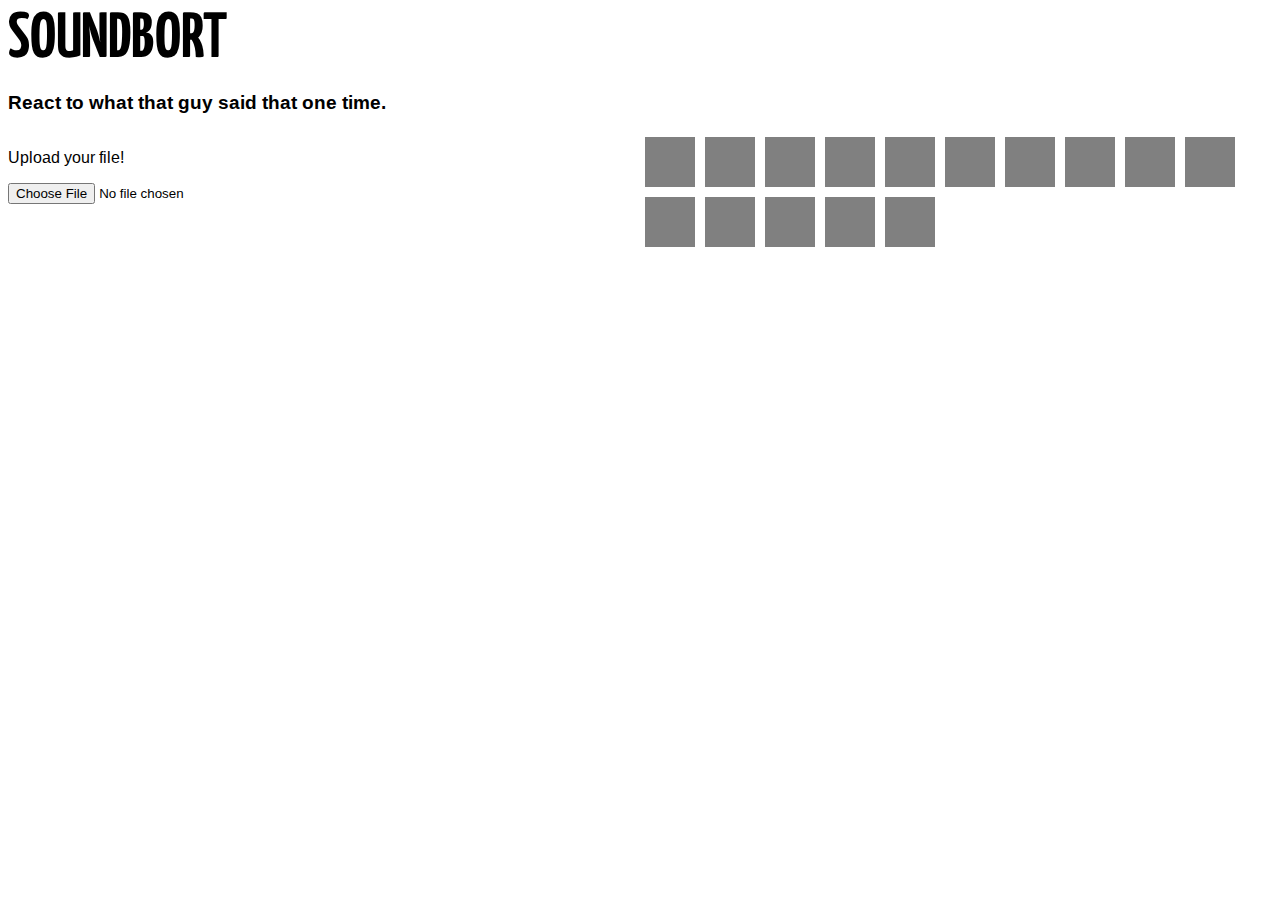
==== index.html @ b5537251 "restructured, basic skeleton for thing" ====
<!DOCTYPE html>
<html lang="en">
  <head>
    <meta charset="utf-8">
    <title>title</title>
    <link href='https://fonts.googleapis.com/css?family=Yanone+Kaffeesatz:400,700|Arimo' rel='stylesheet' type='text/css'>
    <link rel="stylesheet" href="styles/style.css">
    <script src="https://ajax.googleapis.com/ajax/libs/jquery/2.1.3/jquery.min.js"></script>
    <script type="text/javascript" src="scripts/main.js"></script>

  </head>
  <body>

    <div class="header">
      <h1>SOUNDBORT</h1>
      <h3>React to what that guy said that one time.</h3>
    </div>

    <div class="audio-emoji-wrapper">
      <div class="audio-input-wrapper">
        <div class="audio-input">
          <form class="input-form">
            <p>Upload your file!</p>
            <input type="file" name="audio input">
          </form>
        </div>
      </div>

      <div class="audio-reaction-wrapper">
        <div class="audio-reaction">
          <div class="audio-emoji-box">
            <audio id="1">
              <source src="assets/hammering.mp3" type="audio/mpeg">
            </audio>
          </div>
        </div>
        <div id="1" class="audio-reaction">
          <div class="audio-emoji-box"></div>
        </div>
        <div class="audio-reaction">
          <div class="audio-emoji-box"></div>
        </div>
        <div class="audio-reaction">
          <div class="audio-emoji-box"></div>
        </div>
        <div class="audio-reaction">
          <div class="audio-emoji-box"></div>
        </div>
        <div class="audio-reaction">
          <div class="audio-emoji-box"></div>
        </div>
        <div class="audio-reaction">
          <div class="audio-emoji-box"></div>
        </div>
        <div class="audio-reaction">
          <div class="audio-emoji-box"></div>
        </div>
        <div class="audio-reaction">
          <div class="audio-emoji-box"></div>
        </div>
        <div class="audio-reaction">
          <div class="audio-emoji-box"></div>
        </div>
        <div class="audio-reaction">
          <div class="audio-emoji-box"></div>
        </div>
        <div class="audio-reaction">
          <div class="audio-emoji-box"></div>
        </div>
        <div class="audio-reaction">
          <div class="audio-emoji-box"></div>
        </div>
        <div class="audio-reaction">
          <div class="audio-emoji-box"></div>
        </div>
        <div class="audio-reaction">
          <div class="audio-emoji-box"></div>
        </div>
      </div>
    </div>
  </body>
</html>
---- styles/style.css ----
h1 {
	font-family: 'Yanone Kaffeesatz', sans-serif;
	font-size: 4em;
	margin: 0;
}

h2, h3, h4, h5, p {
	font-family: 'Arimo', sans-serif;
	margin: .5em, 0;
}

.audio-emoji-box {
	background-color: gray;
	height: 50px;
	width: 50px;
	margin: 5px;
	float: left;
}

.audio-emoji-wrapper {
}

.audio-reaction-wrapper {
	display: inline-block;
	position: relative;
	width: 50%;
}

.audio-input-wrapper {
	width: 50%;
	float: left;
}
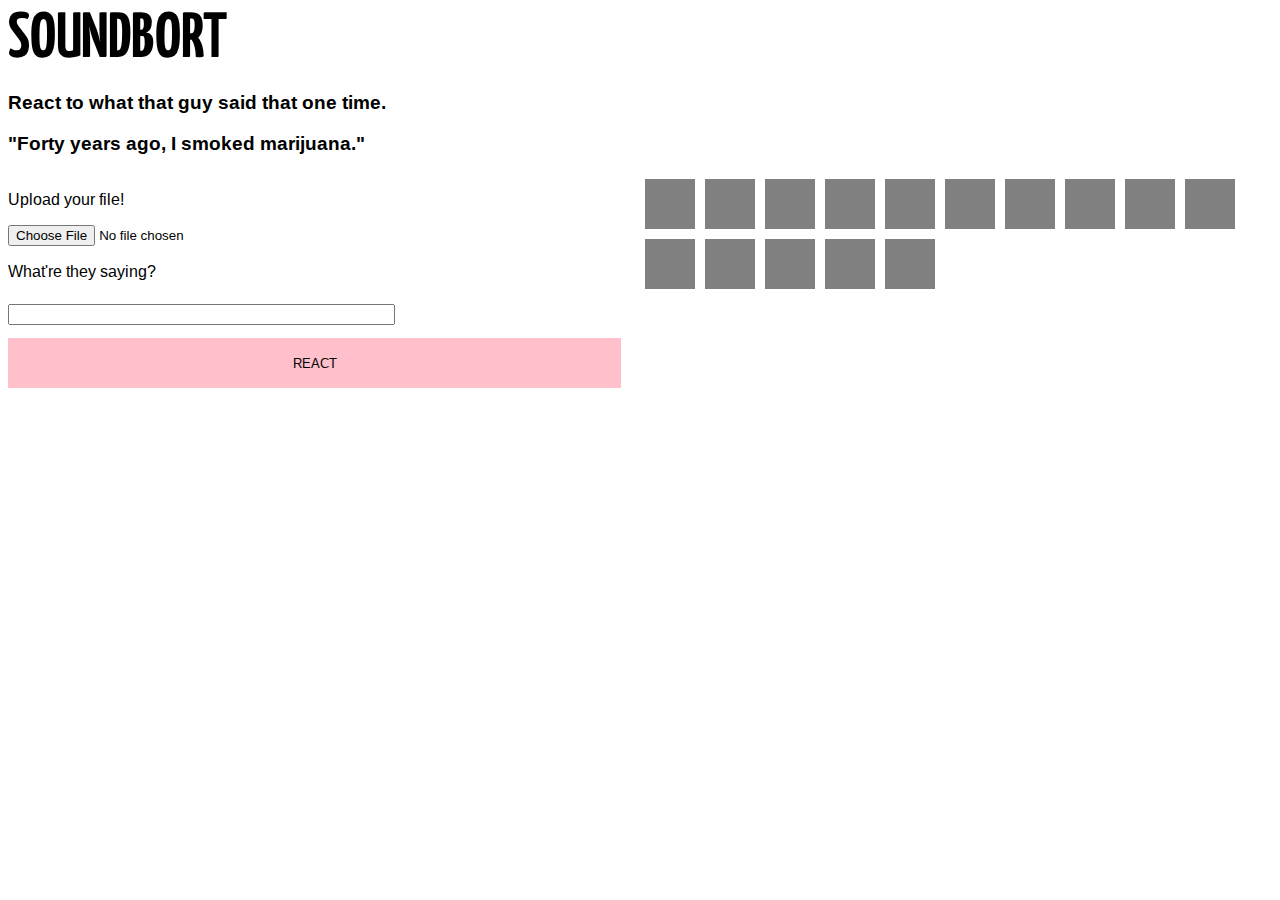
==== commit ce329124: "new youtube.html" ====
--- a/index.html
+++ b/index.html
@@ -16,6 +16,12 @@
       <h3>React to what that guy said that one time.</h3>
     </div>
 
+    <div class="results">
+      <div class="result-quote">
+        <h3 class="big-quote">"Forty years ago, I smoked marijuana."</h3>
+      </div>
+    </div>
+
     <div class="audio-emoji-wrapper">
       <div class="audio-input-wrapper">
         <div class="audio-input">
@@ -23,13 +29,18 @@
             <p>Upload your file!</p>
             <input type="file" name="audio input">
           </form>
+          <form class="text-input">
+            <p>What're they saying?</p>
+            <input id="quote-input" class="text-box" type="text">
+          </form>
+          <button class="react-btn"><p>REACT</p></button>
         </div>
       </div>
 
       <div class="audio-reaction-wrapper">
         <div class="audio-reaction">
           <div class="audio-emoji-box">
-            <audio id="1">
+            <audio >
               <source src="assets/hammering.mp3" type="audio/mpeg">
             </audio>
           </div>
--- a/styles/style.css
+++ b/styles/style.css
@@ -9,6 +9,32 @@
 	margin: .5em, 0;
 }
 
+/*header*/
+.youtube-logo-container {
+	width: 30%;
+	float: left;
+}
+.youtube-logo {
+	width: 100%;
+}
+
+.search-box {
+	float: left;
+	width: 60%;
+}
+
+.search-btn {
+	float: left;
+	width: 10%;
+}
+
+input[type="text"] {
+	width: 60%;
+	margin: .5em 0;
+}
+
+
+/*container*/
 .audio-emoji-box {
 	background-color: gray;
 	height: 50px;
@@ -17,6 +43,22 @@
 	float: left;
 }
 
+/*input box and all things in it*/
+.audio-input-wrapper {
+	width: 50%;
+	float: left;
+}
+
+.react-btn {
+	background-color: pink;
+	border: none;
+	width: 97%;
+	height: 50px;
+	margin: .5em 0;
+}
+
+
+/*reaction box and all things in it*/
 .audio-emoji-wrapper {
 }
 
@@ -24,9 +66,4 @@
 	display: inline-block;
 	position: relative;
 	width: 50%;
-}
-
-.audio-input-wrapper {
-	width: 50%;
-	float: left;
 }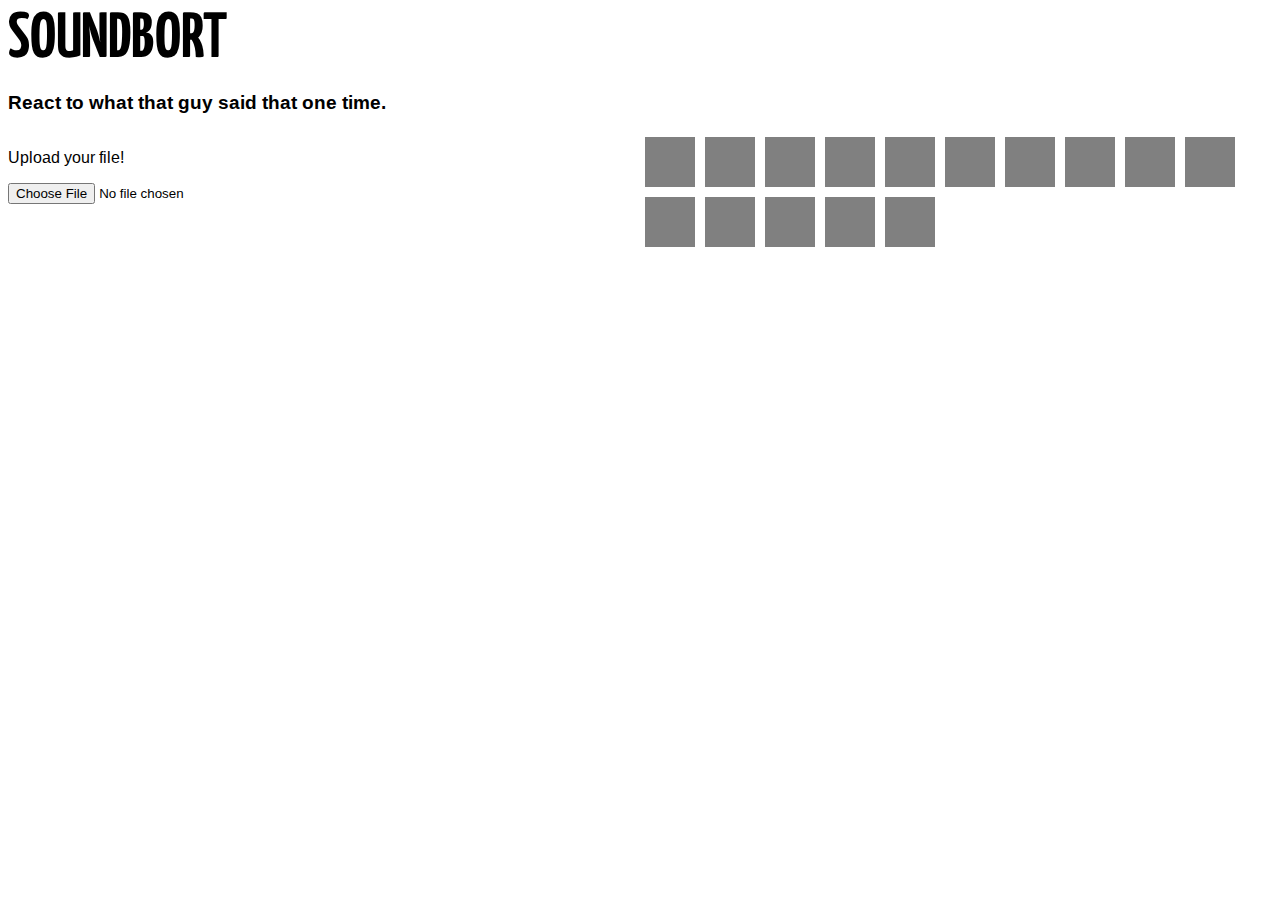
==== commit 3d31e611: "rand canv intermediate" ====
--- a/index.html
+++ b/index.html
@@ -16,12 +16,6 @@
       <h3>React to what that guy said that one time.</h3>
     </div>
 
-    <div class="results">
-      <div class="result-quote">
-        <h3 class="big-quote">"Forty years ago, I smoked marijuana."</h3>
-      </div>
-    </div>
-
     <div class="audio-emoji-wrapper">
       <div class="audio-input-wrapper">
         <div class="audio-input">
@@ -29,18 +23,13 @@
             <p>Upload your file!</p>
             <input type="file" name="audio input">
           </form>
-          <form class="text-input">
-            <p>What're they saying?</p>
-            <input id="quote-input" class="text-box" type="text">
-          </form>
-          <button class="react-btn"><p>REACT</p></button>
         </div>
       </div>
 
       <div class="audio-reaction-wrapper">
         <div class="audio-reaction">
           <div class="audio-emoji-box">
-            <audio >
+            <audio id="1">
               <source src="assets/hammering.mp3" type="audio/mpeg">
             </audio>
           </div>
--- a/styles/style.css
+++ b/styles/style.css
@@ -9,32 +9,6 @@
 	margin: .5em, 0;
 }
 
-/*header*/
-.youtube-logo-container {
-	width: 30%;
-	float: left;
-}
-.youtube-logo {
-	width: 100%;
-}
-
-.search-box {
-	float: left;
-	width: 60%;
-}
-
-.search-btn {
-	float: left;
-	width: 10%;
-}
-
-input[type="text"] {
-	width: 60%;
-	margin: .5em 0;
-}
-
-
-/*container*/
 .audio-emoji-box {
 	background-color: gray;
 	height: 50px;
@@ -43,22 +17,6 @@
 	float: left;
 }
 
-/*input box and all things in it*/
-.audio-input-wrapper {
-	width: 50%;
-	float: left;
-}
-
-.react-btn {
-	background-color: pink;
-	border: none;
-	width: 97%;
-	height: 50px;
-	margin: .5em 0;
-}
-
-
-/*reaction box and all things in it*/
 .audio-emoji-wrapper {
 }
 
@@ -66,4 +24,9 @@
 	display: inline-block;
 	position: relative;
 	width: 50%;
+}
+
+.audio-input-wrapper {
+	width: 50%;
+	float: left;
 }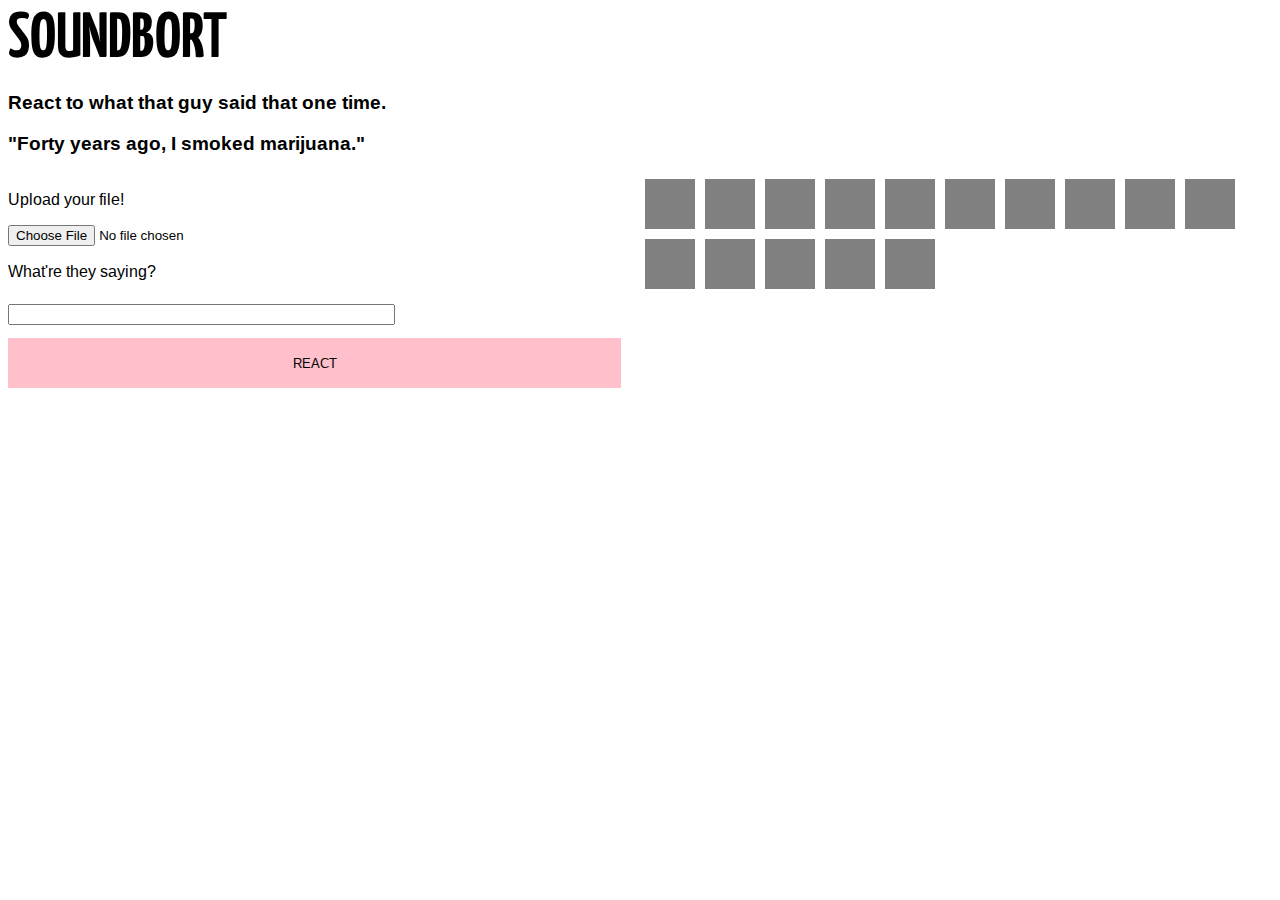
==== commit 642379fb: "pulling youtube portion" ====
--- a/index.html
+++ b/index.html
@@ -16,6 +16,12 @@
       <h3>React to what that guy said that one time.</h3>
     </div>
 
+    <div class="results">
+      <div class="result-quote">
+        <h3 class="big-quote">"Forty years ago, I smoked marijuana."</h3>
+      </div>
+    </div>
+
     <div class="audio-emoji-wrapper">
       <div class="audio-input-wrapper">
         <div class="audio-input">
@@ -23,13 +29,18 @@
             <p>Upload your file!</p>
             <input type="file" name="audio input">
           </form>
+          <form class="text-input">
+            <p>What're they saying?</p>
+            <input id="quote-input" class="text-box" type="text">
+          </form>
+          <button class="react-btn"><p>REACT</p></button>
         </div>
       </div>
 
       <div class="audio-reaction-wrapper">
         <div class="audio-reaction">
           <div class="audio-emoji-box">
-            <audio id="1">
+            <audio >
               <source src="assets/hammering.mp3" type="audio/mpeg">
             </audio>
           </div>
--- a/styles/style.css
+++ b/styles/style.css
@@ -9,6 +9,32 @@
 	margin: .5em, 0;
 }
 
+/*header*/
+.youtube-logo-container {
+	width: 30%;
+	float: left;
+}
+.youtube-logo {
+	width: 100%;
+}
+
+.search-box {
+	float: left;
+	width: 60%;
+}
+
+.search-btn {
+	float: left;
+	width: 10%;
+}
+
+input[type="text"] {
+	width: 60%;
+	margin: .5em 0;
+}
+
+
+/*container*/
 .audio-emoji-box {
 	background-color: gray;
 	height: 50px;
@@ -17,6 +43,22 @@
 	float: left;
 }
 
+/*input box and all things in it*/
+.audio-input-wrapper {
+	width: 50%;
+	float: left;
+}
+
+.react-btn {
+	background-color: pink;
+	border: none;
+	width: 97%;
+	height: 50px;
+	margin: .5em 0;
+}
+
+
+/*reaction box and all things in it*/
 .audio-emoji-wrapper {
 }
 
@@ -24,9 +66,4 @@
 	display: inline-block;
 	position: relative;
 	width: 50%;
-}
-
-.audio-input-wrapper {
-	width: 50%;
-	float: left;
 }